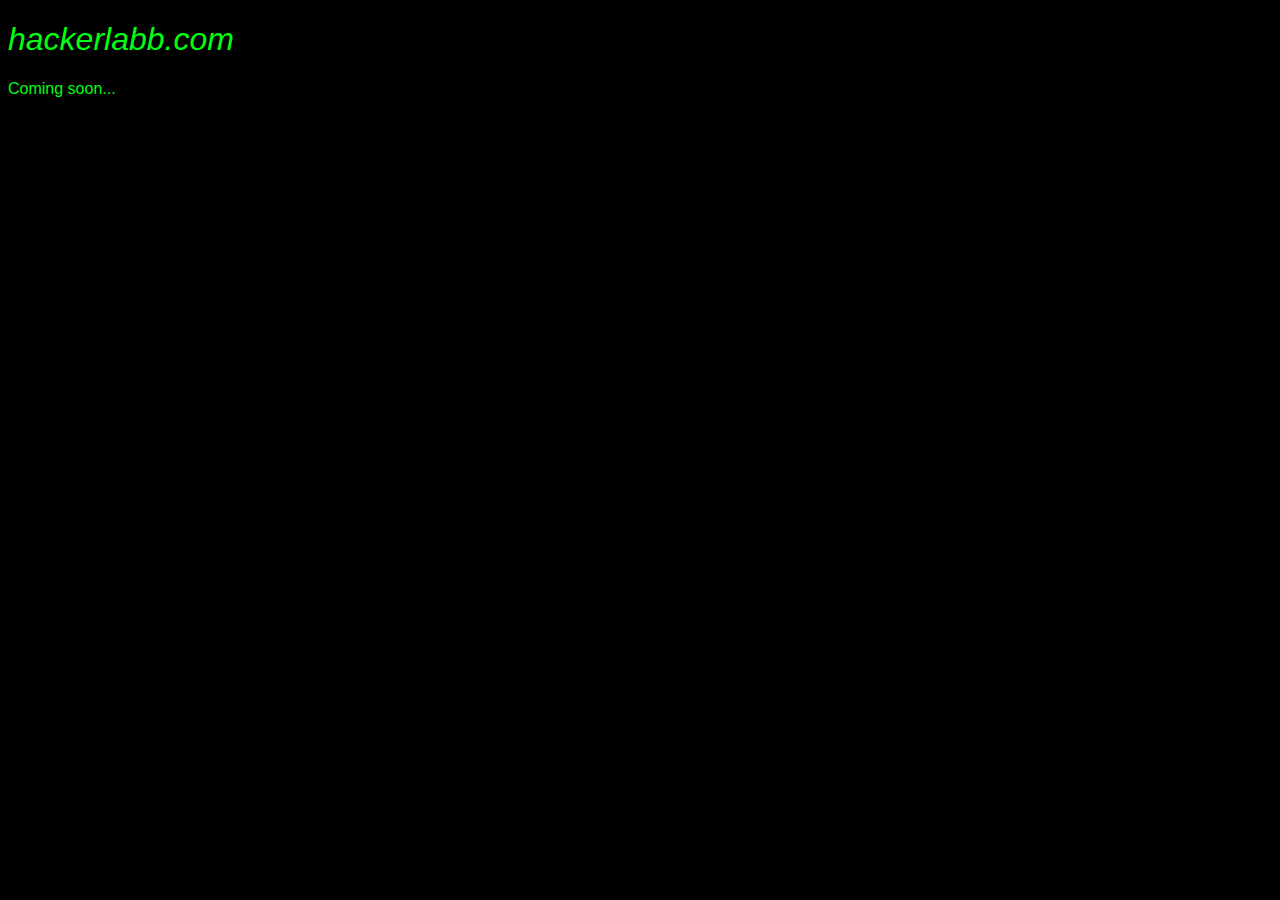
==== index.html @ 37594625 "Update index.html" ====
<!DOCTYPE html>
<html>
<head>
<meta charset="utf-8">
<meta name="author" content="The Info Network Technologies">
<meta name="viewport" content="width=device-width, initial-scale=1.0">
  <link rel="icon" type="png/icon" href="/assets/icons/icon.png">
<title>Hacking Laboratorium &mdash; hackerlabb.com</title>
<style>
  body{ background-color: #000; color: #00FF11; font-family: sans-serif; }
  h1{ font-weight: 500; font-style: italic; }
</style>
</head>
<body>
  <h1>hackerlabb.com</h1>
  <p>Coming soon...</p>
</body>
</html>
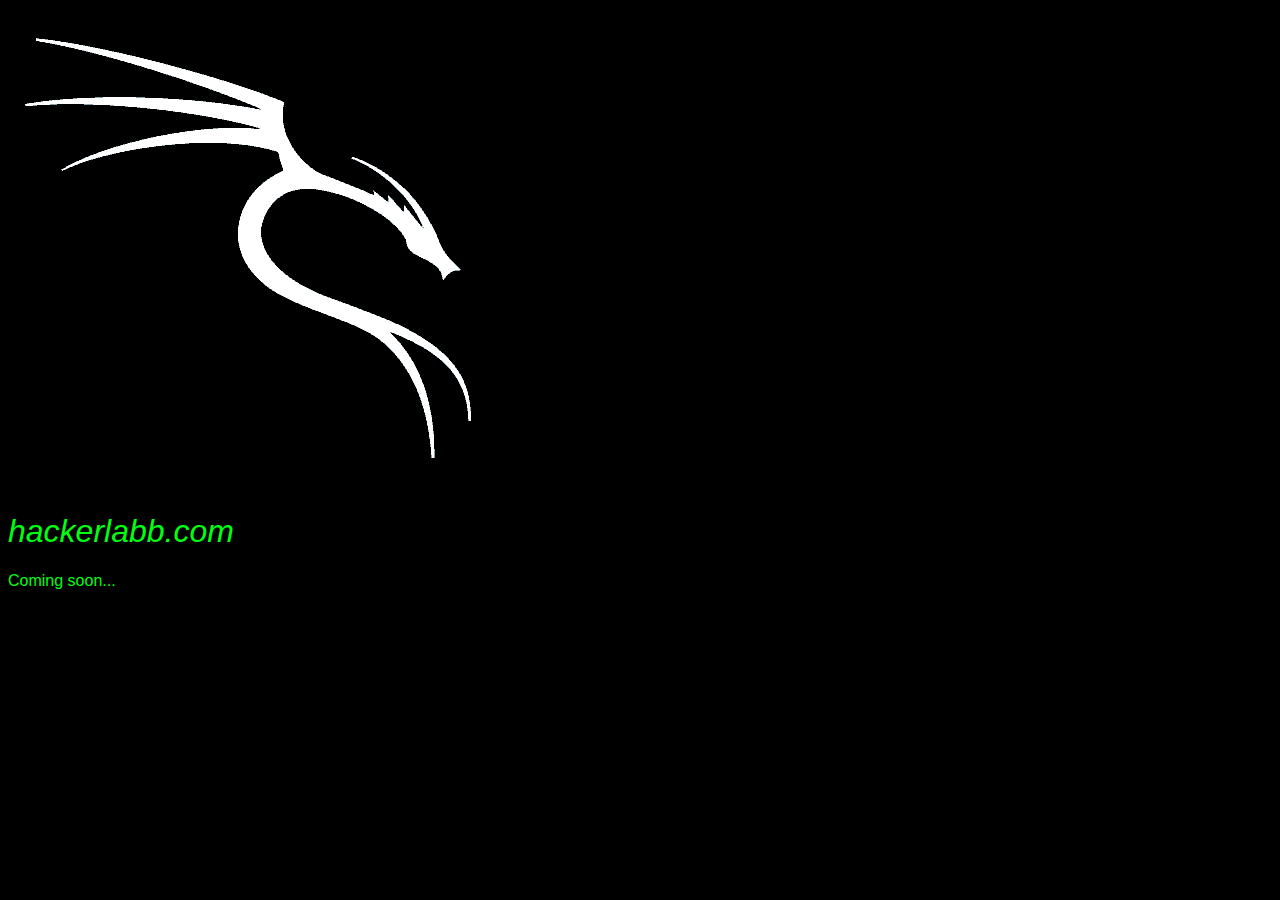
==== commit 34f19606: "Update index.html" ====
--- a/index.html
+++ b/index.html
@@ -12,6 +12,7 @@
 </style>
 </head>
 <body>
+  <img src="/images/black.png">
   <h1>hackerlabb.com</h1>
   <p>Coming soon...</p>
 </body>
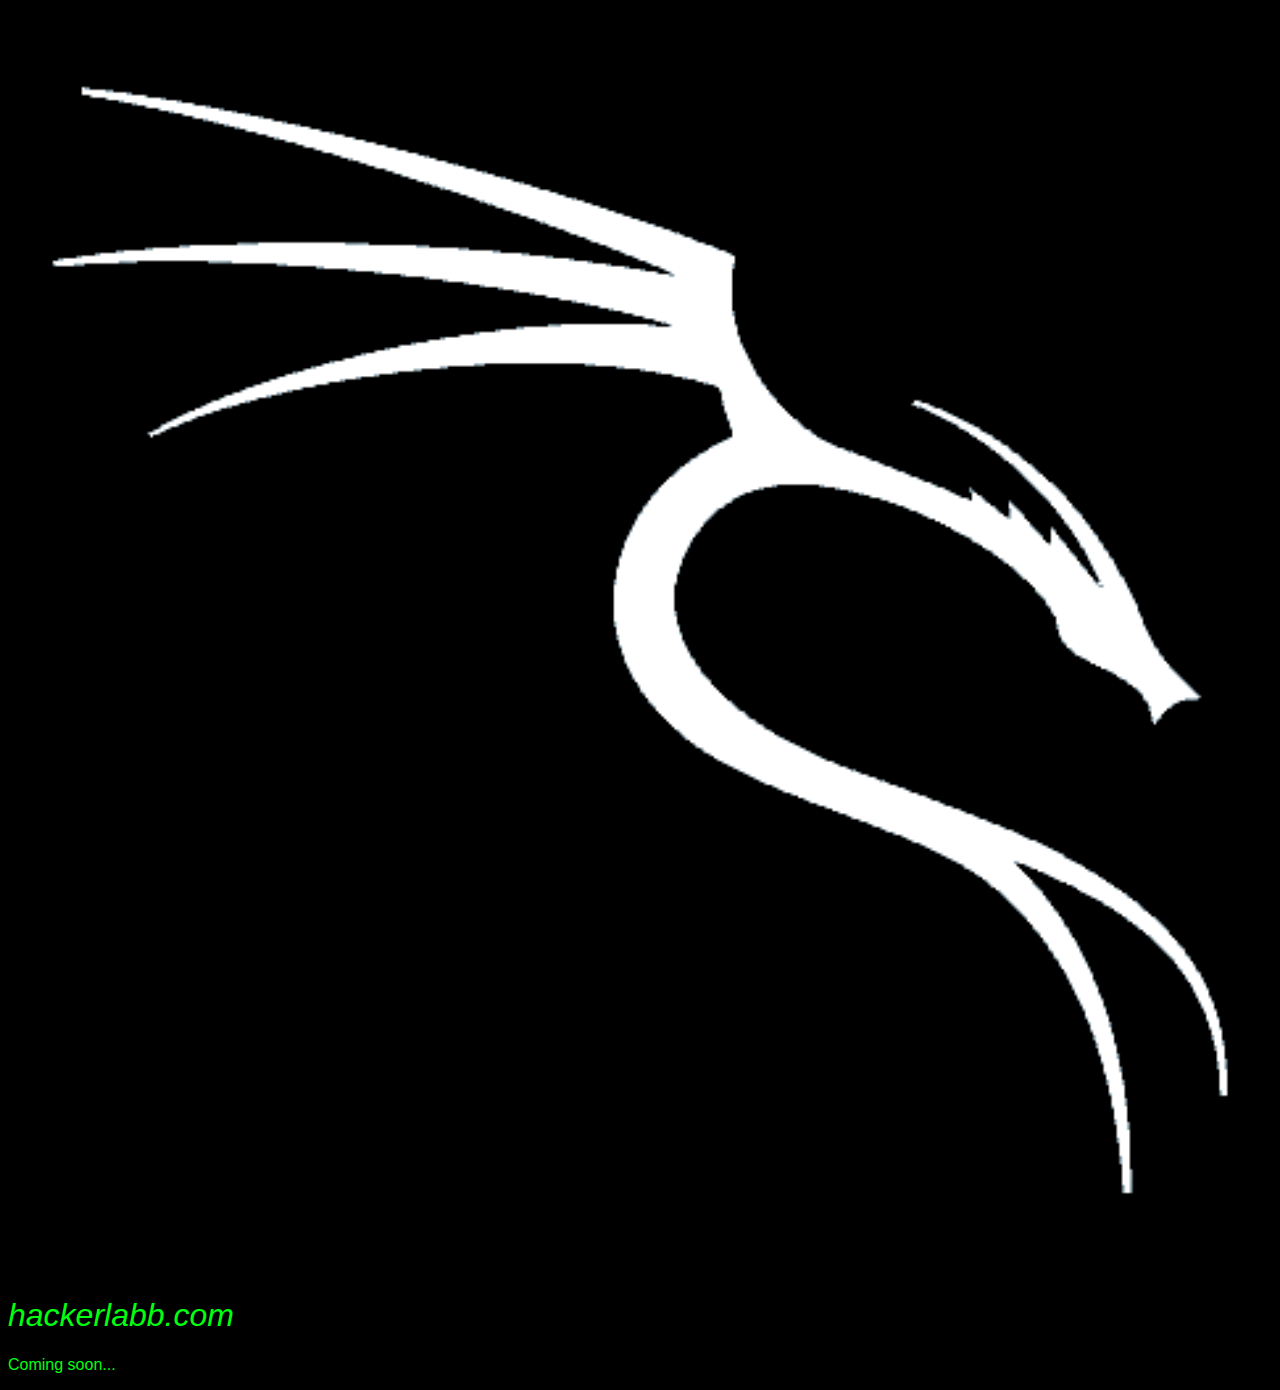
==== commit aaf42d54: "Update index.html" ====
--- a/index.html
+++ b/index.html
@@ -12,7 +12,7 @@
 </style>
 </head>
 <body>
-  <img src="/images/black.png">
+  <img src="/images/black.png" style="width: 100%;">
   <h1>hackerlabb.com</h1>
   <p>Coming soon...</p>
 </body>
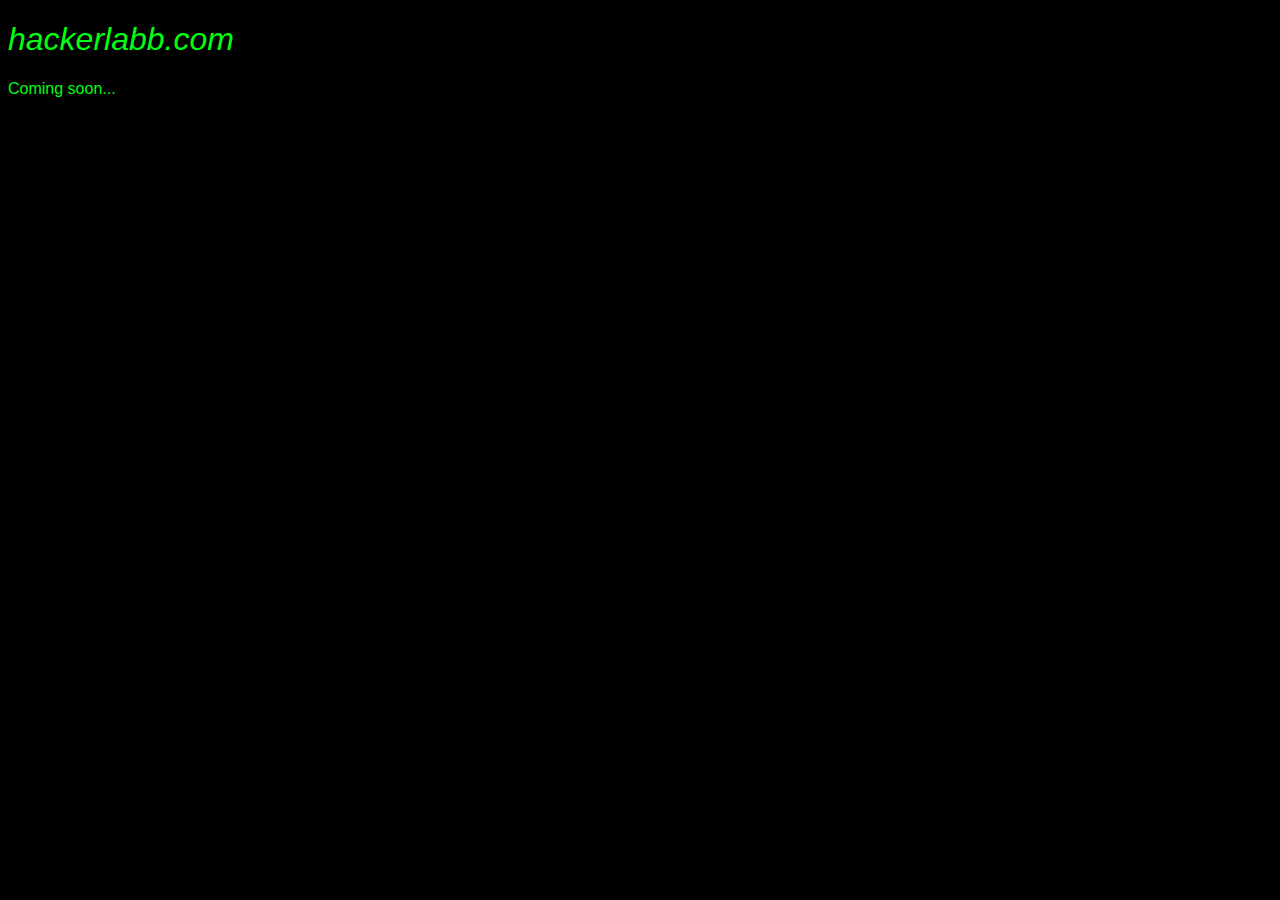
==== commit 09a1d62d: "Update index.html" ====
--- a/index.html
+++ b/index.html
@@ -12,7 +12,6 @@
 </style>
 </head>
 <body>
-  <img src="/images/black.png" style="width: 100%;">
   <h1>hackerlabb.com</h1>
   <p>Coming soon...</p>
 </body>
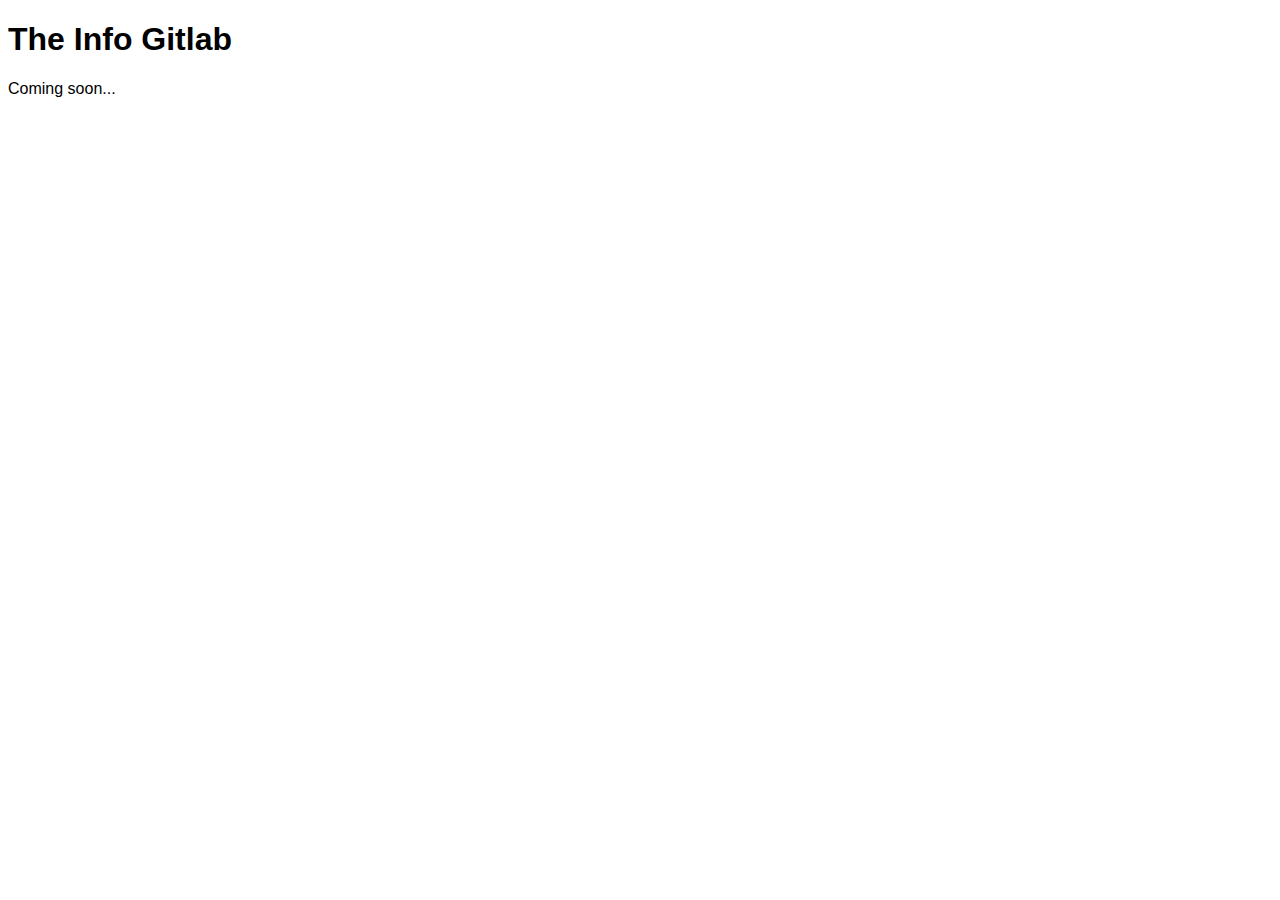
==== commit d7b20b09: "Update index.html" ====
--- a/index.html
+++ b/index.html
@@ -5,14 +5,13 @@
 <meta name="author" content="The Info Network Technologies">
 <meta name="viewport" content="width=device-width, initial-scale=1.0">
   <link rel="icon" type="png/icon" href="/assets/icons/icon.png">
-<title>Hacking Laboratorium &mdash; hackerlabb.com</title>
+<title>Hacking Laboratorium &mdash; theinfogitlab.com</title>
 <style>
-  body{ background-color: #000; color: #00FF11; font-family: sans-serif; }
-  h1{ font-weight: 500; font-style: italic; }
+  body{ font-family: sans-serif; }
 </style>
 </head>
 <body>
-  <h1>hackerlabb.com</h1>
+  <h1>The Info Gitlab</h1>
   <p>Coming soon...</p>
 </body>
 </html>
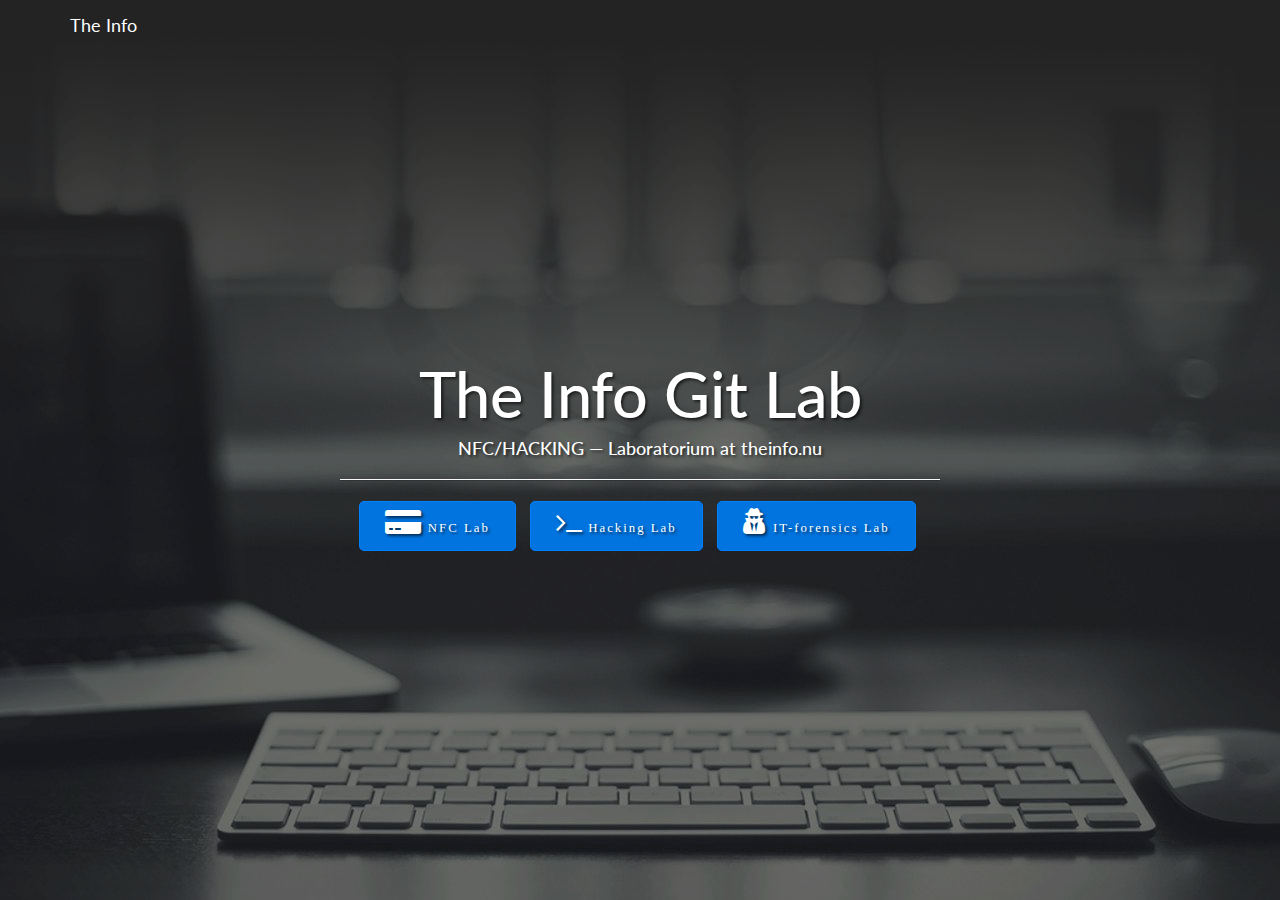
==== commit 5de5275d: "Add files via upload" ====
--- a/index.html
+++ b/index.html
@@ -1,17 +1,72 @@
-<!DOCTYPE html>
-<html>
-<head>
-<meta charset="utf-8">
-<meta name="author" content="The Info Network Technologies">
-<meta name="viewport" content="width=device-width, initial-scale=1.0">
-  <link rel="icon" type="png/icon" href="/assets/icons/icon.png">
-<title>Hacking Laboratorium &mdash; theinfogitlab.com</title>
-<style>
-  body{ font-family: sans-serif; }
-</style>
-</head>
-<body>
-  <h1>The Info Gitlab</h1>
-  <p>Coming soon...</p>
-</body>
-</html>
+<!DOCTYPE html>
+<html>
+<head>
+<meta charset="utf-8">
+<meta name="author" content="TheInfoGitLab">
+<meta name="copyright" content="TheInfoGitLab">
+<meta name="description" content="NFC/HACKING — theinfogitlab Laboratorium at theinfo.nu">
+<meta name="viewport" content="width=device-width, initial-scale=1">
+<link rel="apple-touch-icon" sizes="180x180" href="./assets/icons/apple-touch-icon.png">
+<link rel="icon" type="image/png" sizes="32x32" href="./assets/icons/favicon-32x32.png">
+<link rel="icon" type="image/png" sizes="16x16" href="./assets/icons/favicon-16x16.png">
+<link rel="manifest" href="./assets/icons/site.webmanifest">
+<title>NFC/HACKING &mdash; Laboratorium &mdash; theinfogitlab.com</title>
+        <script type="text/javascript" src="./assets/js/jquery.min.js"></script>
+        <script type="text/javascript" src="./assets/js/bootstrap.min.js"></script>
+        <link href="https://cdnjs.cloudflare.com/ajax/libs/font-awesome/4.7.0/css/font-awesome.min.css" rel="stylesheet" type="text/css">
+        <link href="./assets/css/bootstrap.css" rel="stylesheet" type="text/css">
+		<link rel="stylesheet" href="./assets/css/master.css" type="text/css"> 
+</head>
+<body>
+        <div class="cover">
+            <div class="navbar">
+                <div class="container">
+                    <div class="navbar-header">
+                        <button type="button" class="navbar-toggle" data-toggle="collapse" data-target="#navbar-ex-collapse">
+                            <span class="sr-only">Toggle navigation</span>
+                            <span class="icon-bar"></span>
+                            <span class="icon-bar"></span>
+                            <span class="icon-bar"></span>
+                        </button>
+                        <a class="navbar-brand" href="https://theinfo.nu" style="color:#fff;"><span>The Info</span></a>
+                    </div>
+                    <div class="collapse navbar-collapse" id="navbar-ex-collapse">
+                        <ul class="nav navbar-nav navbar-right">
+						<!--
+                            <li class="active">
+                                <a href="#">Home</a>
+                            </li>
+                            <li>
+                                <a href="#">Contacts</a>
+                            </li>
+							-->
+                        </ul>
+                    </div>
+                </div>
+            </div>
+            <div class="cover-image" style="background-image: url(./assets/images/hero.png);"></div>
+            <div class="container">
+                <div class="row">
+			      <div class="col-md-12 text-center intro-message">
+          <h1 class="text-inverse text-shadow">The Info Git Lab</h1>
+          <h4 class="text-inverse text-shadow">
+           NFC/HACKING &mdash; Laboratorium at theinfo.nu
+          </h4>
+          <hr class="intro-divider">
+          <ul class="list-inline intro-social-buttons">
+            <li>
+           <a class="navlink text-shadow" title="NFC-Laboratorium" href=""><i class="fa fa-credit-card-alt" aria-hidden="true"></i> <span class="network-name">NFC Lab</span></a>
+            </li>
+            <li>
+              <a class="navlink text-shadow" title="Hacking-Laboratorium" href=""><i class="fa fa-terminal" aria-hidden="true"></i> <span class="network-name">Hacking Lab</span></a>
+            </li>
+            <li>
+              <a class="navlink text-shadow" title="IT/Data Forensics-Laboratorium" href=""><i class="fa fa-user-secret" aria-hidden="true"></i> <span class="network-name">IT-forensics Lab</span></a>
+            </li>
+          </ul>
+              </div>
+                </div>
+            </div>
+        </div>
+</body>
+</html>--- a/assets/css/master.css
+++ b/assets/css/master.css
@@ -0,0 +1,86 @@
+.navlink {
+  cursor: pointer;
+  font-family: Roboto;
+  font-style: normal;
+  /*border: 1px solid #27823F;*/
+  border: 1px solid #0080FF;
+  border-radius: 5px 5px 5px 5px;
+  text-align: center;
+  line-height: 43px;
+  color: #FFFFFF;
+  text-shadow: 2px 2px 3px rgba(0, 0, 0, 0.6);
+  background-color: #0174DF;
+  padding: 0 2.5rem;
+  text-decoration: none;
+  opacity: 1;
+  font-size: 2em;
+  font-size-adjust: 0.42;
+  display: inline-block;
+  -webkit-transition: all 0.4s ease-out;
+  -moz-transition: all 0.4s ease-out;
+  -ms-transition: all 0.4s ease-out;
+  -o-transition: all 0.4s ease-out;
+  transition: all 0.4s ease-out;
+  -webkit-box-sizing: border-box;
+  -moz-box-sizing: border-box;
+  box-sizing: border-box;
+}
+
+.navlink:hover {
+  color: #FFF;
+  background-color: #0080FF;
+  text-decoration: none;
+}
+
+.intro-message {
+  position: relative;
+  padding-top: 2%;
+  padding-bottom: 2%;
+}
+
+.intro-divider {
+  width: 600px;
+  border-top: 1px solid #f8f8f8;
+  border-bottom: 1px solid rgba(0, 0, 0, 0.2);
+}
+
+.intro-message>h3 {
+  font-size: 2em;
+  font-weight: 100;
+  text-shadow: 2px 2px 3px rgba(0, 0, 0, 0.6);
+}
+
+.intro-message>p {
+  font-style: italic;
+  font-size: 14px;
+}
+
+@media(max-width:767px) {
+  .intro-message {
+  padding-bottom: 15%;
+  }
+
+ul.intro-social-buttons>li {
+  display: block;
+  margin-bottom: 20px;
+  padding: 0;
+}
+
+ul.intro-social-buttons>li:last-child {
+  margin-bottom: 0;
+}
+
+.intro-divider {
+  width: 100%;
+}
+}
+
+.network-name {
+  font-size: 14px;
+  font-weight: 400;
+  letter-spacing: 2px;
+}
+
+.text-shadow {
+   text-shadow: 2px 2px 3px rgba(0,0,0,0.6);
+}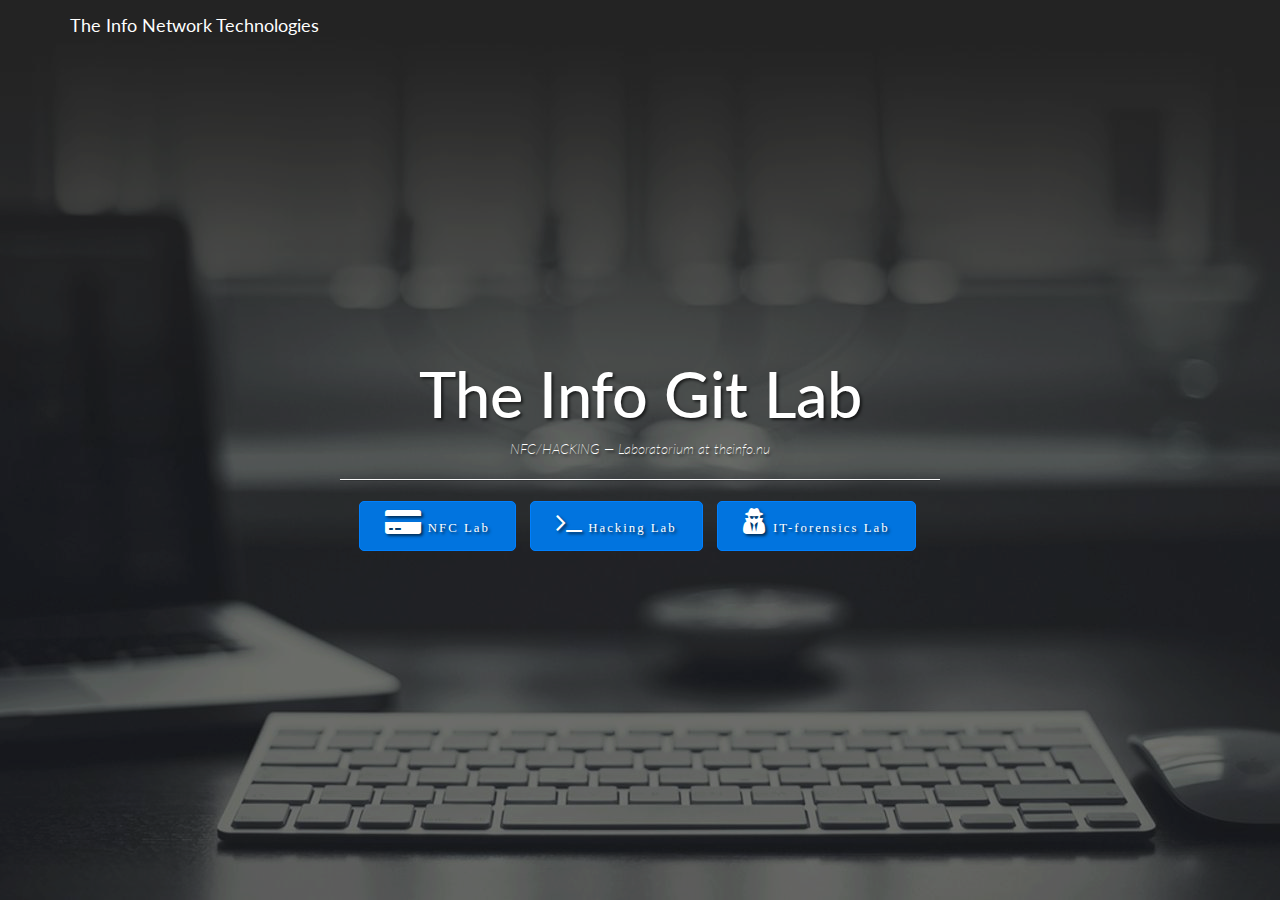
==== commit ea370df6: "Add files via upload" ====
--- a/index.html
+++ b/index.html
@@ -28,7 +28,7 @@
                             <span class="icon-bar"></span>
                             <span class="icon-bar"></span>
                         </button>
-                        <a class="navbar-brand" href="https://theinfo.nu" style="color:#fff;"><span>The Info</span></a>
+                        <a class="navbar-brand" href="https://theinfo.nu" style="color:#fff;"><span>The Info Network Technologies</span></a>
                     </div>
                     <div class="collapse navbar-collapse" id="navbar-ex-collapse">
                         <ul class="nav navbar-nav navbar-right">
@@ -49,9 +49,9 @@
                 <div class="row">
 			      <div class="col-md-12 text-center intro-message">
           <h1 class="text-inverse text-shadow">The Info Git Lab</h1>
-          <h4 class="text-inverse text-shadow">
+          <p class="text-inverse text-shadow">
            NFC/HACKING &mdash; Laboratorium at theinfo.nu
-          </h4>
+          </p>
           <hr class="intro-divider">
           <ul class="list-inline intro-social-buttons">
             <li>
